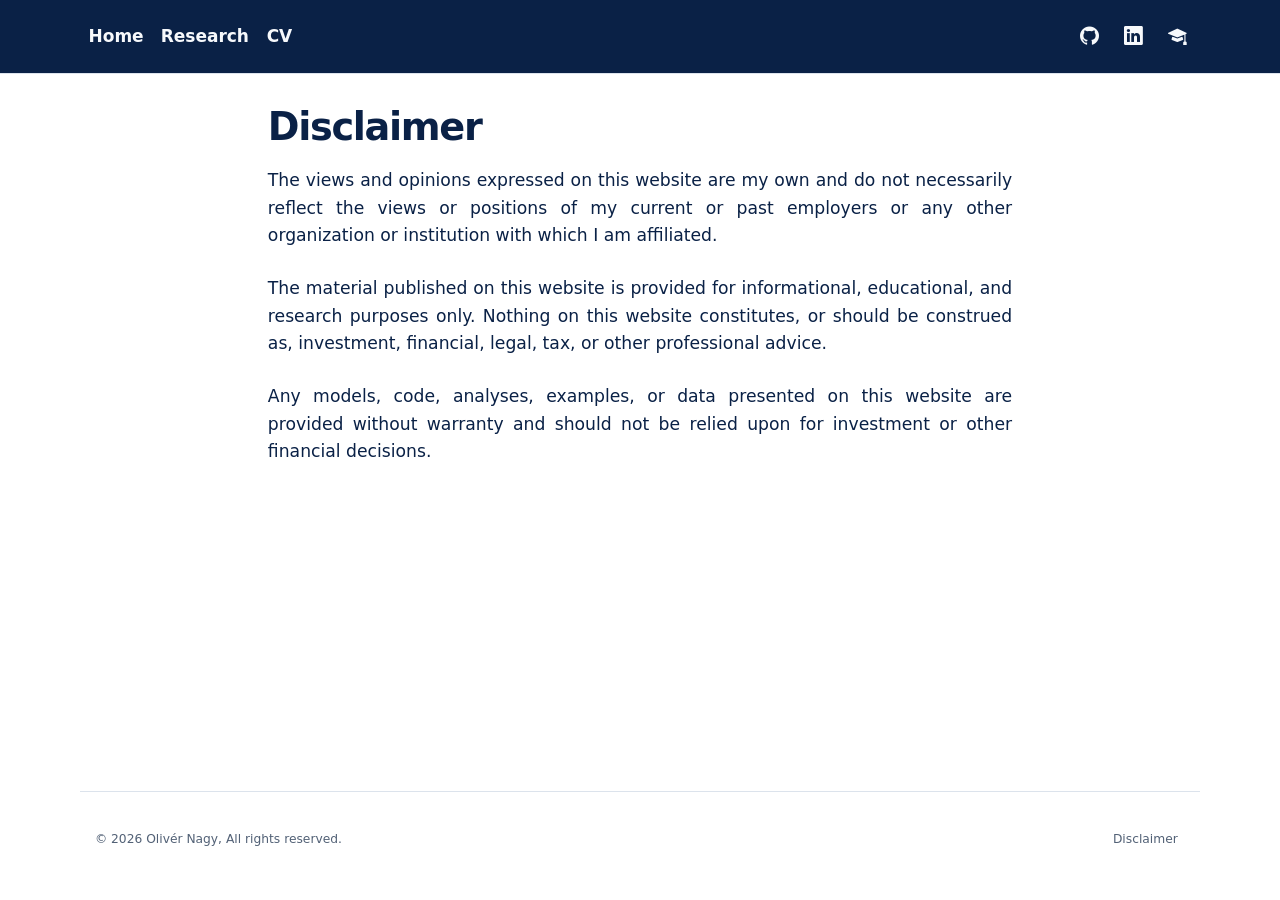
==== disclaimer.html @ 9562dc66 "Built site for gh-pages" ====
<!DOCTYPE html>
<html xmlns="http://www.w3.org/1999/xhtml" lang="en" xml:lang="en"><head>

<meta charset="utf-8">
<meta name="generator" content="quarto-1.10.19">

<meta name="viewport" content="width=device-width, initial-scale=1.0, user-scalable=yes">


<title>Disclaimer – Olivér Nagy | Quantitative Developer &amp; Economist</title>
<style>
/* Default styles provided by pandoc.
** See https://pandoc.org/MANUAL.html#variables-for-html for config info.
*/
span.smallcaps{font-variant: small-caps;}
div.columns{display: flex; gap: 1.5em;}
div.column{flex: auto;}
@media screen {
div.columns{gap: min(4vw, 1.5em);}
div.column{overflow-x: auto;}
}
div.hanging-indent{margin-left: 1.5em; text-indent: -1.5em;}
ul.task-list{list-style: none;}
ul.task-list li input[type="checkbox"] {
  width: 0.8em;
  margin: 0 0.8em 0.2em -1em; /* quarto-specific, see https://github.com/quarto-dev/quarto-cli/issues/4556 */ 
  vertical-align: middle;
}
</style>


<script src="site_libs/quarto-nav/quarto-nav.js"></script>
<script src="site_libs/quarto-nav/headroom.min.js"></script>
<link href="./images/favicon.png" rel="icon" type="image/png">
<script src="site_libs/clipboard/clipboard.min.js"></script>
<script src="site_libs/quarto-html/quarto.js" type="module"></script>
<script src="site_libs/quarto-html/tabsets/tabsets.js" type="module"></script>
<script src="site_libs/quarto-html/popper.min.js"></script>
<script src="site_libs/quarto-html/tippy.umd.min.js"></script>
<script src="site_libs/quarto-html/anchor.min.js"></script>
<link href="site_libs/quarto-html/tippy.css" rel="stylesheet">
<link href="site_libs/quarto-html/quarto-syntax-highlighting-036281043e48302f8f66bfde0e14c426.css" rel="stylesheet" id="quarto-text-highlighting-styles">
<script src="site_libs/bootstrap/bootstrap.min.js"></script>
<link href="site_libs/bootstrap/bootstrap-icons.css" rel="stylesheet">
<link href="site_libs/bootstrap/bootstrap-c5e3cb7c7a5da7e6cb9ce760005fed4c.min.css" rel="stylesheet" append-hash="true" id="quarto-bootstrap" data-mode="light">
<script id="quarto-search-options" type="application/json">{
  "language": {
    "search-no-results-text": "No results",
    "search-matching-documents-text": "matching documents",
    "search-copy-link-title": "Copy link to search",
    "search-hide-matches-text": "Hide additional matches",
    "search-more-match-text": "more match in this document",
    "search-more-matches-text": "more matches in this document",
    "search-clear-button-title": "Clear",
    "search-text-placeholder": "",
    "search-detached-cancel-button-title": "Cancel",
    "search-submit-button-title": "Submit",
    "search-label": "Search"
  }
}</script>
<link rel="apple-touch-icon" href="./images/favicon.png">


</head>

<body class="nav-fixed page-disclaimer fullcontent quarto-light">

<div id="quarto-search-results"></div>
  <header id="quarto-header" class="headroom fixed-top">
    <nav class="navbar navbar-expand-sm " data-bs-theme="dark">
      <div class="navbar-container container-fluid">
          <button class="navbar-toggler" type="button" data-bs-toggle="collapse" data-bs-target="#navbarCollapse" aria-controls="navbarCollapse" role="menu" aria-expanded="false" aria-label="Toggle navigation" onclick="if (window.quartoToggleHeadroom) { window.quartoToggleHeadroom(); }">
  <span class="navbar-toggler-icon"></span>
</button>
          <div class="collapse navbar-collapse" id="navbarCollapse">
            <ul class="navbar-nav navbar-nav-scroll me-auto">
  <li class="nav-item">
    <a class="nav-link" href="./index.html"> 
<span class="menu-text">Home</span></a>
  </li>  
  <li class="nav-item">
    <a class="nav-link" href="./research.html"> 
<span class="menu-text">Research</span></a>
  </li>  
  <li class="nav-item">
    <a class="nav-link" href="./files/oliver_nagy_cv.pdf"> 
<span class="menu-text">CV</span></a>
  </li>  
</ul>
            <ul class="navbar-nav navbar-nav-scroll ms-auto">
  <li class="nav-item compact">
    <a class="nav-link" href="https://github.com/naolipth"> <i class="bi bi-github" role="img" aria-label="GitHub">
</i> 
<span class="menu-text"></span></a>
  </li>  
  <li class="nav-item compact">
    <a class="nav-link" href="https://www.linkedin.com/in/olivernagy1/"> <i class="bi bi-linkedin" role="img" aria-label="LinkedIn">
</i> 
<span class="menu-text"></span></a>
  </li>  
  <li class="nav-item compact">
    <a class="nav-link" href="https://scholar.google.com/citations?user=aCQ6wv0AAAAJ"> <i class="bi bi-mortarboard-fill" role="img" aria-label="Google Scholar">
</i> 
<span class="menu-text"></span></a>
  </li>  
</ul>
          </div> <!-- /navcollapse -->
            <div class="quarto-navbar-tools">
</div>
      </div> <!-- /container-fluid -->
    </nav>
</header>
<!-- content -->
<div id="quarto-content" class="quarto-container page-columns page-rows-contents page-layout-article page-navbar">
<!-- sidebar -->
<!-- margin-sidebar -->
    
<!-- main -->
<main class="content" id="quarto-document-content">

<header id="title-block-header" class="quarto-title-block default">
<div class="quarto-title">
<h1 class="title">Disclaimer</h1>
</div>



<div class="quarto-title-meta">

    
  
    
  </div>
  


</header>


<p>The views and opinions expressed on this website are my own and do not necessarily reflect the views or positions of my current or past employers or any other organization or institution with which I am affiliated.</p>
<p>The material published on this website is provided for informational, educational, and research purposes only. Nothing on this website constitutes, or should be construed as, investment, financial, legal, tax, or other professional advice.</p>
<p>Any models, code, analyses, examples, or data presented on this website are provided without warranty and should not be relied upon for investment or other financial decisions.</p>



</main> <!-- /main -->
<script id="quarto-html-after-body" type="application/javascript">
  window.document.addEventListener("DOMContentLoaded", function (event) {
    const icon = "";
    const anchorJS = new window.AnchorJS();
    anchorJS.options = {
      placement: 'right',
      icon: icon
    };
    anchorJS.add('.anchored');
    const isCodeAnnotation = (el) => {
      for (const clz of el.classList) {
        if (clz.startsWith('code-annotation-')) {                     
          return true;
        }
      }
      return false;
    }
    const onCopySuccess = function(e) {
      // button target
      const button = e.trigger;
      // don't keep focus
      button.blur();
      // flash "checked"
      button.classList.add('code-copy-button-checked');
      var currentTitle = button.getAttribute("title");
      button.setAttribute("title", "Copied!");
      let tooltip;
      if (window.bootstrap) {
        button.setAttribute("data-bs-toggle", "tooltip");
        button.setAttribute("data-bs-placement", "left");
        button.setAttribute("data-bs-title", "Copied!");
        tooltip = new bootstrap.Tooltip(button, 
          { trigger: "manual", 
            customClass: "code-copy-button-tooltip",
            offset: [0, -8]});
        tooltip.show();    
      }
      setTimeout(function() {
        if (tooltip) {
          tooltip.hide();
          button.removeAttribute("data-bs-title");
          button.removeAttribute("data-bs-toggle");
          button.removeAttribute("data-bs-placement");
        }
        button.setAttribute("title", currentTitle);
        button.classList.remove('code-copy-button-checked');
      }, 1000);
      // clear code selection
      e.clearSelection();
    }
    const getTextToCopy = function(trigger) {
      const outerScaffold = trigger.parentElement.cloneNode(true);
      const codeEl = outerScaffold.querySelector('code');
      for (const childEl of codeEl.children) {
        if (isCodeAnnotation(childEl)) {
          childEl.remove();
        }
      }
      return codeEl.innerText;
    }
    const clipboard = new window.ClipboardJS('.code-copy-button:not([data-in-quarto-modal])', {
      text: getTextToCopy
    });
    clipboard.on('success', onCopySuccess);
    if (window.document.getElementById('quarto-embedded-source-code-modal')) {
      const clipboardModal = new window.ClipboardJS('.code-copy-button[data-in-quarto-modal]', {
        text: getTextToCopy,
        container: window.document.getElementById('quarto-embedded-source-code-modal')
      });
      clipboardModal.on('success', onCopySuccess);
    }
      var localhostRegex = new RegExp(/^(?:http|https):\/\/localhost\:?[0-9]*\//);
      var mailtoRegex = new RegExp(/^mailto:/);
        var filterRegex = new RegExp("https:\/\/naolipth\.github\.io");
      var isInternal = (href) => {
          return filterRegex.test(href) || localhostRegex.test(href) || mailtoRegex.test(href);
      }
      // Inspect non-navigation links and adorn them if external
     var links = window.document.querySelectorAll('a[href]:not(.nav-link):not(.navbar-brand):not(.toc-action):not(.sidebar-link):not(.sidebar-item-toggle):not(.pagination-link):not(.no-external):not([aria-hidden]):not(.dropdown-item):not(.quarto-navigation-tool):not(.about-link)');
      for (var i=0; i<links.length; i++) {
        const link = links[i];
        if (!isInternal(link.href)) {
          // undo the damage that might have been done by quarto-nav.js in the case of
          // links that we want to consider external
          if (link.dataset.originalHref !== undefined) {
            link.href = link.dataset.originalHref;
          }
        }
      }
    function tippyHover(el, contentFn, onTriggerFn, onUntriggerFn) {
      const config = {
        allowHTML: true,
        maxWidth: 500,
        delay: 100,
        arrow: false,
        appendTo: function(el) {
            return el.parentElement;
        },
        interactive: true,
        interactiveBorder: 10,
        theme: 'quarto',
        placement: 'bottom-start',
      };
      if (contentFn) {
        config.content = contentFn;
      }
      if (onTriggerFn) {
        config.onTrigger = onTriggerFn;
      }
      if (onUntriggerFn) {
        config.onUntrigger = onUntriggerFn;
      }
      window.tippy(el, config); 
    }
    const noterefs = window.document.querySelectorAll('a[role="doc-noteref"]');
    for (var i=0; i<noterefs.length; i++) {
      const ref = noterefs[i];
      tippyHover(ref, function() {
        // use id or data attribute instead here
        let href = ref.getAttribute('data-footnote-href') || ref.getAttribute('href');
        try { href = new URL(href).hash; } catch {}
        const id = href.replace(/^#\/?/, "");
        const note = window.document.getElementById(id);
        if (note) {
          return note.innerHTML;
        } else {
          return "";
        }
      });
    }
    const xrefs = window.document.querySelectorAll('a.quarto-xref');
    const processXRef = (id, note) => {
      // Strip column container classes
      const stripColumnClz = (el) => {
        el.classList.remove("page-full", "page-columns");
        if (el.children) {
          for (const child of el.children) {
            stripColumnClz(child);
          }
        }
      }
      stripColumnClz(note)
      if (id === null || id.startsWith('sec-')) {
        // Special case sections, only their first couple elements
        const container = document.createElement("div");
        if (note.children && note.children.length > 2) {
          container.appendChild(note.children[0].cloneNode(true));
          for (let i = 1; i < note.children.length; i++) {
            const child = note.children[i];
            if (child.tagName === "P" && child.innerText === "") {
              continue;
            } else {
              container.appendChild(child.cloneNode(true));
              break;
            }
          }
          if (window.Quarto?.typesetMath) {
            window.Quarto.typesetMath(container);
          }
          return container.innerHTML
        } else {
          if (window.Quarto?.typesetMath) {
            window.Quarto.typesetMath(note);
          }
          return note.innerHTML;
        }
      } else {
        // Remove any anchor links if they are present
        const anchorLink = note.querySelector('a.anchorjs-link');
        if (anchorLink) {
          anchorLink.remove();
        }
        if (window.Quarto?.typesetMath) {
          window.Quarto.typesetMath(note);
        }
        if (note.classList.contains("callout")) {
          return note.outerHTML;
        } else {
          return note.innerHTML;
        }
      }
    }
    for (var i=0; i<xrefs.length; i++) {
      const xref = xrefs[i];
      tippyHover(xref, undefined, function(instance) {
        instance.disable();
        let url = xref.getAttribute('href');
        let hash = undefined; 
        if (url.startsWith('#')) {
          hash = url;
        } else {
          try { hash = new URL(url).hash; } catch {}
        }
        if (hash) {
          const id = hash.replace(/^#\/?/, "");
          const note = window.document.getElementById(id);
          if (note !== null) {
            try {
              const html = processXRef(id, note.cloneNode(true));
              instance.setContent(html);
            } finally {
              instance.enable();
              instance.show();
            }
          } else {
            // See if we can fetch this
            fetch(url.split('#')[0])
            .then(res => res.text())
            .then(html => {
              const parser = new DOMParser();
              const htmlDoc = parser.parseFromString(html, "text/html");
              const note = htmlDoc.getElementById(id);
              if (note !== null) {
                const html = processXRef(id, note);
                instance.setContent(html);
              } 
            }).finally(() => {
              instance.enable();
              instance.show();
            });
          }
        } else {
          // See if we can fetch a full url (with no hash to target)
          // This is a special case and we should probably do some content thinning / targeting
          fetch(url)
          .then(res => res.text())
          .then(html => {
            const parser = new DOMParser();
            const htmlDoc = parser.parseFromString(html, "text/html");
            const note = htmlDoc.querySelector('main.content');
            if (note !== null) {
              // This should only happen for chapter cross references
              // (since there is no id in the URL)
              // remove the first header
              if (note.children.length > 0 && note.children[0].tagName === "HEADER") {
                note.children[0].remove();
              }
              const html = processXRef(null, note);
              instance.setContent(html);
            } 
          }).finally(() => {
            instance.enable();
            instance.show();
          });
        }
      }, function(instance) {
      });
    }
        let selectedAnnoteEl;
        const selectorForAnnotation = ( cell, annotation) => {
          let cellAttr = 'data-code-cell="' + cell + '"';
          let lineAttr = 'data-code-annotation="' +  annotation + '"';
          const selector = 'span[' + cellAttr + '][' + lineAttr + ']';
          return selector;
        }
        const selectCodeLines = (annoteEl) => {
          const doc = window.document;
          const targetCell = annoteEl.getAttribute("data-target-cell");
          const targetAnnotation = annoteEl.getAttribute("data-target-annotation");
          const annoteSpan = window.document.querySelector(selectorForAnnotation(targetCell, targetAnnotation));
          const lines = annoteSpan.getAttribute("data-code-lines").split(",");
          const lineIds = lines.map((line) => {
            return targetCell + "-" + line;
          })
          let top = null;
          let height = null;
          let parent = null;
          if (lineIds.length > 0) {
              //compute the position of the single el (top and bottom and make a div)
              const el = window.document.getElementById(lineIds[0]);
              top = el.offsetTop;
              height = el.offsetHeight;
              parent = el.parentElement.parentElement;
            if (lineIds.length > 1) {
              const lastEl = window.document.getElementById(lineIds[lineIds.length - 1]);
              const bottom = lastEl.offsetTop + lastEl.offsetHeight;
              height = bottom - top;
            }
            if (top !== null && height !== null && parent !== null) {
              // cook up a div (if necessary) and position it 
              let div = window.document.getElementById("code-annotation-line-highlight");
              if (div === null) {
                div = window.document.createElement("div");
                div.setAttribute("id", "code-annotation-line-highlight");
                div.style.position = 'absolute';
                parent.appendChild(div);
              }
              div.style.top = top - 2 + "px";
              div.style.height = height + 4 + "px";
              div.style.left = 0;
              let gutterDiv = window.document.getElementById("code-annotation-line-highlight-gutter");
              if (gutterDiv === null) {
                gutterDiv = window.document.createElement("div");
                gutterDiv.setAttribute("id", "code-annotation-line-highlight-gutter");
                gutterDiv.style.position = 'absolute';
                const codeCell = window.document.getElementById(targetCell);
                const gutter = codeCell.querySelector('.code-annotation-gutter');
                gutter.appendChild(gutterDiv);
              }
              gutterDiv.style.top = top - 2 + "px";
              gutterDiv.style.height = height + 4 + "px";
            }
            selectedAnnoteEl = annoteEl;
          }
        };
        const unselectCodeLines = () => {
          const elementsIds = ["code-annotation-line-highlight", "code-annotation-line-highlight-gutter"];
          elementsIds.forEach((elId) => {
            const div = window.document.getElementById(elId);
            if (div) {
              div.remove();
            }
          });
          selectedAnnoteEl = undefined;
        };
          // Handle positioning of the toggle
      window.addEventListener(
        "resize",
        throttle(() => {
          elRect = undefined;
          if (selectedAnnoteEl) {
            selectCodeLines(selectedAnnoteEl);
          }
        }, 10)
      );
      function throttle(fn, ms) {
      let throttle = false;
      let timer;
        return (...args) => {
          if(!throttle) { // first call gets through
              fn.apply(this, args);
              throttle = true;
          } else { // all the others get throttled
              if(timer) clearTimeout(timer); // cancel #2
              timer = setTimeout(() => {
                fn.apply(this, args);
                timer = throttle = false;
              }, ms);
          }
        };
      }
        // Attach click handler to the DT
        const annoteDls = window.document.querySelectorAll('dt[data-target-cell]');
        for (const annoteDlNode of annoteDls) {
          annoteDlNode.addEventListener('click', (event) => {
            const clickedEl = event.target;
            if (clickedEl !== selectedAnnoteEl) {
              unselectCodeLines();
              const activeEl = window.document.querySelector('dt[data-target-cell].code-annotation-active');
              if (activeEl) {
                activeEl.classList.remove('code-annotation-active');
              }
              selectCodeLines(clickedEl);
              clickedEl.classList.add('code-annotation-active');
            } else {
              // Unselect the line
              unselectCodeLines();
              clickedEl.classList.remove('code-annotation-active');
            }
          });
        }
    const findCites = (el) => {
      const parentEl = el.parentElement;
      if (parentEl) {
        const cites = parentEl.dataset.cites;
        if (cites) {
          return {
            el,
            cites: cites.split(' ')
          };
        } else {
          return findCites(el.parentElement)
        }
      } else {
        return undefined;
      }
    };
    var bibliorefs = window.document.querySelectorAll('a[role="doc-biblioref"]');
    for (var i=0; i<bibliorefs.length; i++) {
      const ref = bibliorefs[i];
      const citeInfo = findCites(ref);
      if (citeInfo) {
        tippyHover(citeInfo.el, function() {
          var popup = window.document.createElement('div');
          citeInfo.cites.forEach(function(cite) {
            var citeDiv = window.document.createElement('div');
            citeDiv.classList.add('hanging-indent');
            citeDiv.classList.add('csl-entry');
            var biblioDiv = window.document.getElementById('ref-' + cite);
            if (biblioDiv) {
              citeDiv.innerHTML = biblioDiv.innerHTML;
            }
            popup.appendChild(citeDiv);
          });
          return popup.innerHTML;
        });
      }
    }
  });
  </script>
</div> <!-- /content -->
<footer class="footer">
  <div class="nav-footer">
    <div class="nav-footer-left">
<p>© <span id="copyright-year"></span> Olivér Nagy, All rights reserved.</p>
</div>   
    <div class="nav-footer-center">
      &nbsp;
    </div>
    <div class="nav-footer-right">
      <ul class="footer-items list-unstyled">
    <li class="nav-item">
    <a class="nav-link active" href="./disclaimer.html" aria-current="page">
<p>Disclaimer</p>
</a>
  </li>  
</ul>
    </div>
  </div>
</footer>
<script>
  document.getElementById("copyright-year").textContent =
    new Date().getFullYear();
</script>




</body></html>
---- site_libs/quarto-html/tippy.css ----
.tippy-box[data-animation=fade][data-state=hidden]{opacity:0}[data-tippy-root]{max-width:calc(100vw - 10px)}.tippy-box{position:relative;background-color:#333;color:#fff;border-radius:4px;font-size:14px;line-height:1.4;white-space:normal;outline:0;transition-property:transform,visibility,opacity}.tippy-box[data-placement^=top]>.tippy-arrow{bottom:0}.tippy-box[data-placement^=top]>.tippy-arrow:before{bottom:-7px;left:0;border-width:8px 8px 0;border-top-color:initial;transform-origin:center top}.tippy-box[data-placement^=bottom]>.tippy-arrow{top:0}.tippy-box[data-placement^=bottom]>.tippy-arrow:before{top:-7px;left:0;border-width:0 8px 8px;border-bottom-color:initial;transform-origin:center bottom}.tippy-box[data-placement^=left]>.tippy-arrow{right:0}.tippy-box[data-placement^=left]>.tippy-arrow:before{border-width:8px 0 8px 8px;border-left-color:initial;right:-7px;transform-origin:center left}.tippy-box[data-placement^=right]>.tippy-arrow{left:0}.tippy-box[data-placement^=right]>.tippy-arrow:before{left:-7px;border-width:8px 8px 8px 0;border-right-color:initial;transform-origin:center right}.tippy-box[data-inertia][data-state=visible]{transition-timing-function:cubic-bezier(.54,1.5,.38,1.11)}.tippy-arrow{width:16px;height:16px;color:#333}.tippy-arrow:before{content:"";position:absolute;border-color:transparent;border-style:solid}.tippy-content{position:relative;padding:5px 9px;z-index:1}
---- site_libs/quarto-html/quarto-syntax-highlighting-036281043e48302f8f66bfde0e14c426.css ----
/* quarto syntax highlight colors */
:root {
  --quarto-hl-ot-color: #003B4F;
  --quarto-hl-at-color: #657422;
  --quarto-hl-ss-color: #20794D;
  --quarto-hl-an-color: #5E5E5E;
  --quarto-hl-fu-color: #4758AB;
  --quarto-hl-st-color: #20794D;
  --quarto-hl-cf-color: #003B4F;
  --quarto-hl-op-color: #5E5E5E;
  --quarto-hl-er-color: #AD0000;
  --quarto-hl-bn-color: #AD0000;
  --quarto-hl-al-color: #AD0000;
  --quarto-hl-va-color: #111111;
  --quarto-hl-bu-color: inherit;
  --quarto-hl-ex-color: inherit;
  --quarto-hl-pp-color: #AD0000;
  --quarto-hl-in-color: #5E5E5E;
  --quarto-hl-vs-color: #20794D;
  --quarto-hl-wa-color: #5E5E5E;
  --quarto-hl-do-color: #5E5E5E;
  --quarto-hl-im-color: #00769E;
  --quarto-hl-ch-color: #20794D;
  --quarto-hl-dt-color: #AD0000;
  --quarto-hl-fl-color: #AD0000;
  --quarto-hl-co-color: #5E5E5E;
  --quarto-hl-cv-color: #5E5E5E;
  --quarto-hl-cn-color: #8f5902;
  --quarto-hl-sc-color: #5E5E5E;
  --quarto-hl-dv-color: #AD0000;
  --quarto-hl-kw-color: #003B4F;
}

/* other quarto variables */
:root {
  --quarto-font-monospace: "SFMono-Regular", Consolas, "Liberation Mono", monospace;
}

/* syntax highlight based on Pandoc's rules */
pre > code.sourceCode > span {
  color: #003B4F;
}

code.sourceCode > span {
  color: #003B4F;
}

div.sourceCode,
div.sourceCode pre.sourceCode {
  color: #003B4F;
}

/* Normal */
code span {
  color: #003B4F;
}

/* Alert */
code span.al {
  color: #AD0000;
  font-style: inherit;
}

/* Annotation */
code span.an {
  color: #5E5E5E;
  font-style: inherit;
}

/* Attribute */
code span.at {
  color: #657422;
  font-style: inherit;
}

/* BaseN */
code span.bn {
  color: #AD0000;
  font-style: inherit;
}

/* BuiltIn */
code span.bu {
  font-style: inherit;
}

/* ControlFlow */
code span.cf {
  color: #003B4F;
  font-weight: bold;
  font-style: inherit;
}

/* Char */
code span.ch {
  color: #20794D;
  font-style: inherit;
}

/* Constant */
code span.cn {
  color: #8f5902;
  font-style: inherit;
}

/* Comment */
code span.co {
  color: #5E5E5E;
  font-style: inherit;
}

/* CommentVar */
code span.cv {
  color: #5E5E5E;
  font-style: italic;
}

/* Documentation */
code span.do {
  color: #5E5E5E;
  font-style: italic;
}

/* DataType */
code span.dt {
  color: #AD0000;
  font-style: inherit;
}

/* DecVal */
code span.dv {
  color: #AD0000;
  font-style: inherit;
}

/* Error */
code span.er {
  color: #AD0000;
  font-style: inherit;
}

/* Extension */
code span.ex {
  font-style: inherit;
}

/* Float */
code span.fl {
  color: #AD0000;
  font-style: inherit;
}

/* Function */
code span.fu {
  color: #4758AB;
  font-style: inherit;
}

/* Import */
code span.im {
  color: #00769E;
  font-style: inherit;
}

/* Information */
code span.in {
  color: #5E5E5E;
  font-style: inherit;
}

/* Keyword */
code span.kw {
  color: #003B4F;
  font-weight: bold;
  font-style: inherit;
}

/* Operator */
code span.op {
  color: #5E5E5E;
  font-style: inherit;
}

/* Other */
code span.ot {
  color: #003B4F;
  font-style: inherit;
}

/* Preprocessor */
code span.pp {
  color: #AD0000;
  font-style: inherit;
}

/* SpecialChar */
code span.sc {
  color: #5E5E5E;
  font-style: inherit;
}

/* SpecialString */
code span.ss {
  color: #20794D;
  font-style: inherit;
}

/* String */
code span.st {
  color: #20794D;
  font-style: inherit;
}

/* Variable */
code span.va {
  color: #111111;
  font-style: inherit;
}

/* VerbatimString */
code span.vs {
  color: #20794D;
  font-style: inherit;
}

/* Warning */
code span.wa {
  color: #5E5E5E;
  font-style: italic;
}

.prevent-inlining {
  content: "</";
}

/*# sourceMappingURL=8d3e5ae27f78fb10b44740ce85f519a3.css.map */
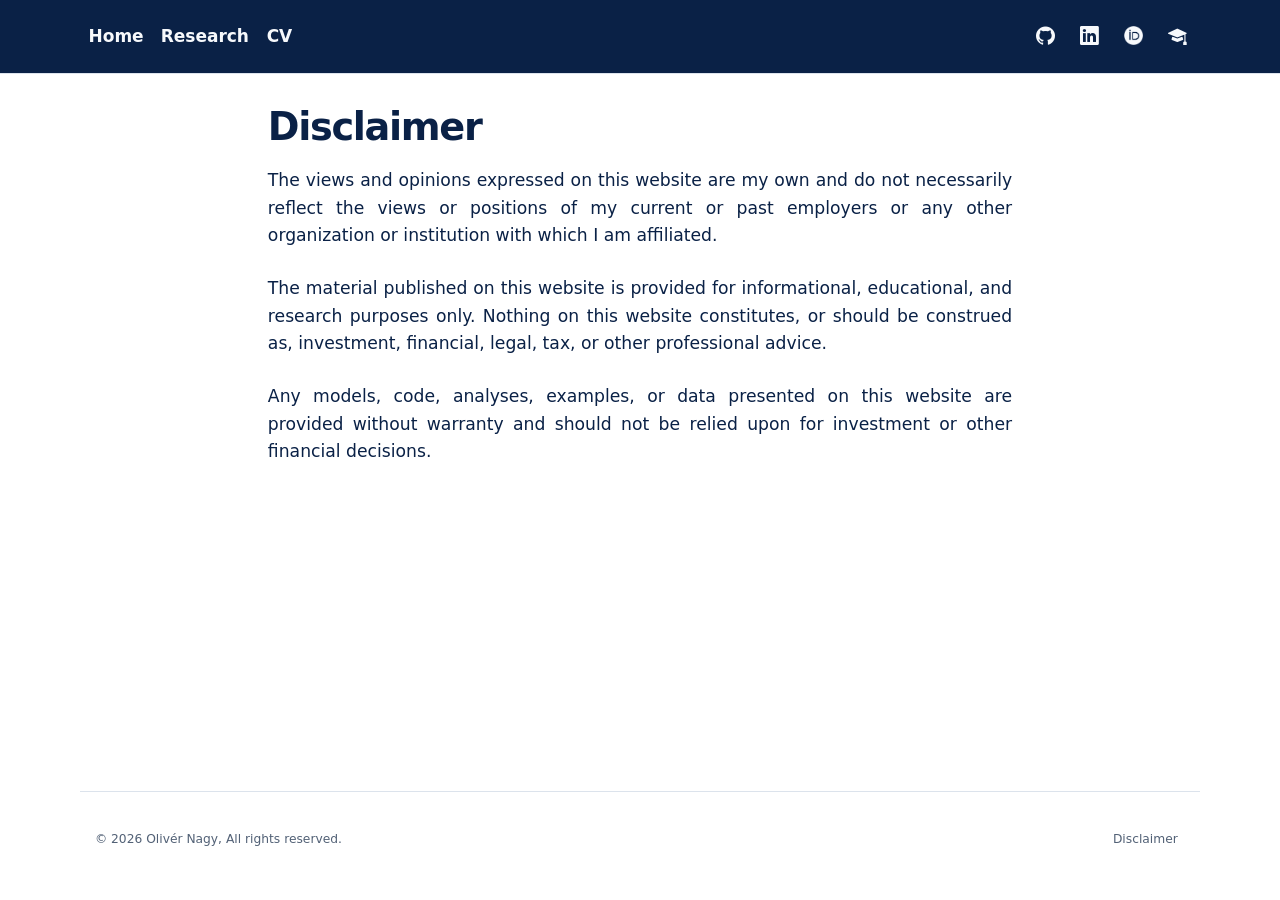
==== commit 05e262fc: "Built site for gh-pages" ====
--- a/disclaimer.html
+++ b/disclaimer.html
@@ -42,7 +42,7 @@
 <link href="site_libs/quarto-html/quarto-syntax-highlighting-036281043e48302f8f66bfde0e14c426.css" rel="stylesheet" id="quarto-text-highlighting-styles">
 <script src="site_libs/bootstrap/bootstrap.min.js"></script>
 <link href="site_libs/bootstrap/bootstrap-icons.css" rel="stylesheet">
-<link href="site_libs/bootstrap/bootstrap-c5e3cb7c7a5da7e6cb9ce760005fed4c.min.css" rel="stylesheet" append-hash="true" id="quarto-bootstrap" data-mode="light">
+<link href="site_libs/bootstrap/bootstrap-d47755c80f7d7a60f3ae0c9496d26828.min.css" rel="stylesheet" append-hash="true" id="quarto-bootstrap" data-mode="light">
 <script id="quarto-search-options" type="application/json">{
   "language": {
     "search-no-results-text": "No results",
@@ -95,6 +95,11 @@
   </li>  
   <li class="nav-item compact">
     <a class="nav-link" href="https://www.linkedin.com/in/olivernagy1/"> <i class="bi bi-linkedin" role="img" aria-label="LinkedIn">
+</i> 
+<span class="menu-text"></span></a>
+  </li>  
+  <li class="nav-item compact">
+    <a class="nav-link" href="https://orcid.org/0009-0003-7404-8568"> <i class="bi bi-orcid" role="img" aria-label="ORCID">
 </i> 
 <span class="menu-text"></span></a>
   </li>  
